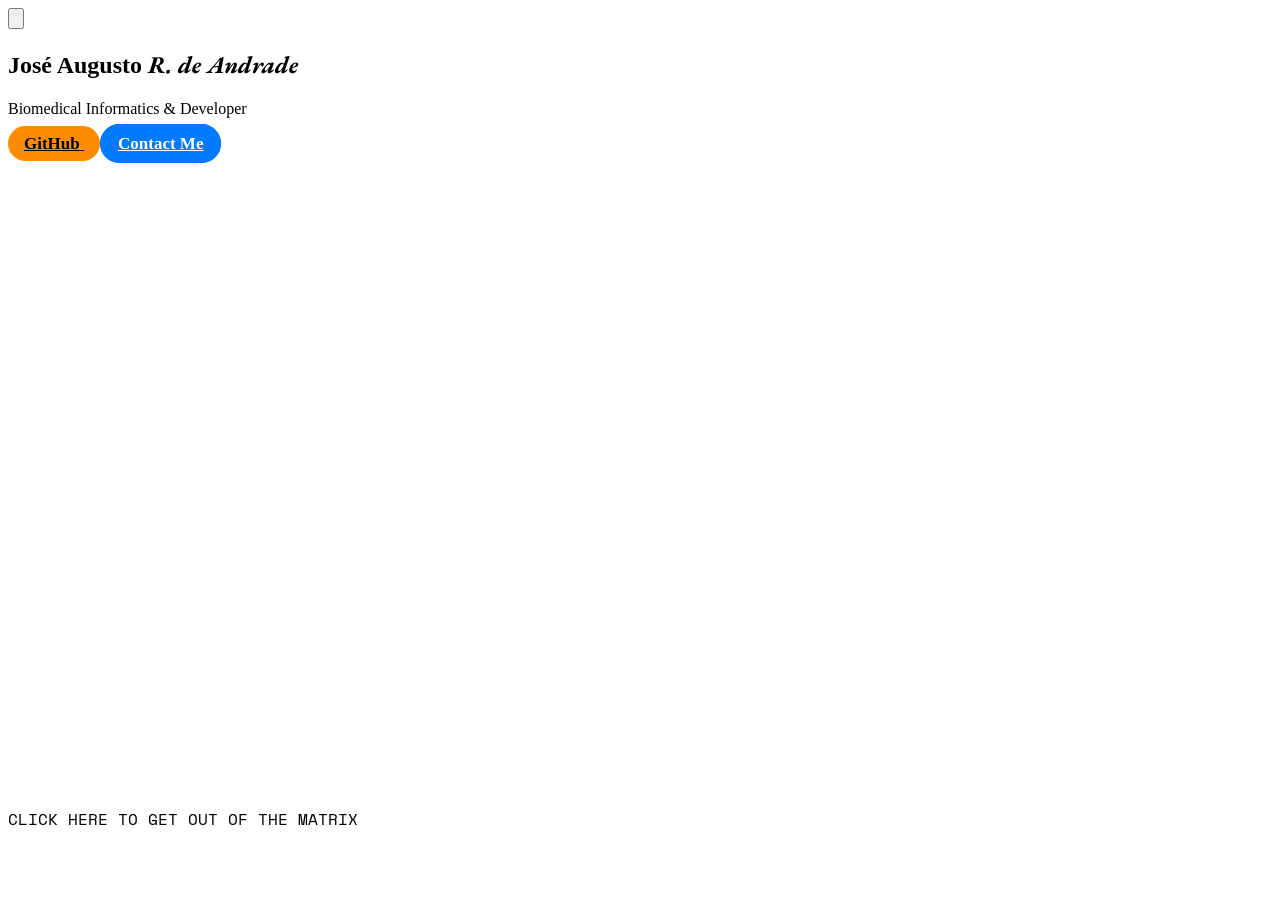
==== index.html @ 26c45812 "Initial Commit" ====
<!DOCTYPE html>
<html lang="en">
<head>
    <meta charset="UTF-8">
    <meta name="viewport" content="width=device-width, initial-scale=1.0">
    <title>Josearandrade - Portfolio</title>
    <link rel="icon" href="assets/dp.jpeg" type="image/jpeg">
    <script src="https://cdn.tailwindcss.com"></script>
    <script src="https://unpkg.com/lucide@latest"></script>
    <script>
        tailwind.config = {
            darkMode: 'class',
            theme: {
                extend: {
                    colors: {
                        dark: "#0a0a0a",
                        light: "#fcfbf7",
                    },
                },
            },
        }
    </script>
    <style>
    @import url('https://fonts.googleapis.com/css2?family=Inter:wght@400;600;700&family=EB+Garamond:ital@0;1&family=Space+Mono&display=swap');
        .text-shadow-glow-subtle {
            text-shadow: 0 0 12px rgba(255, 255, 255, 0.419);
        }
        .font-garamond {
            font-family: 'EB Garamond', serif;
            font-style: italic;
        }

        .nav-container {
            display: flex;
            flex-wrap: wrap;
            justify-content: center;
            gap: 1rem;
        }
        
        @media (min-width: 640px) {
            .nav-container {
                gap: 2rem;
            }
        }
        .nav-link {
            display: flex;
            align-items: center;
            gap: 0.5rem;
            transition: color 0.3s ease;
        }
        
        .nav-link:hover {
            color: #000000;
        }
        
        .dark .nav-link:hover {
            color: #ffffff;
        }
        .tech-icon {
            width: 64px;
            height: 64px;
            transition: filter 0.3s ease, transform 0.3s ease;
        }
        .tech-icon {
            filter: invert(0.4);
        }
        .tech-icon:hover {
            filter: invert(0);
            transform: scale(1.5);
        }
        .dark .tech-icon:hover {
            filter: invert(1);
            transform: scale(1.5);
        }
        .dark .tech-icon:hover {
            filter: invert(1);
        }
        .squircle {
            width: 256px;
            height: 260px;
            border-radius: 100%;
            overflow: hidden;
        }
        .section {
            opacity: 0;
            transform: translateY(20px);
            transition: opacity 0.5s ease, transform 0.5s ease;
        }

        .section.visible {
            opacity: 1;
            transform: translateY(0);
        }
        @media (min-width: 740px) {
            .nav-container {
                display: grid;
                grid-template-columns: repeat(6, auto);
                justify-content: center;
                gap: 2rem;
            }
            .squircle {
                width: 260px;
                height: 260px;
            }
        }
        .font-space-mono {
            font-family: 'Space Mono', monospace;
        }
        .footer-text {
            transition: letter-spacing 0.8s ease;
        }
        .footer-text:hover {
            letter-spacing: 4px;
        }
        .button {
            font-size: 17px;
            font-weight: 600;
            padding: 8px 16px;
            border-radius: 980px;
            transition: all 0.3s ease;
        }
        .button-filled {
            background-color: #ff8c00;
            color: #000000;
        }
        .button-filled:hover {
            transform: scale(1.15);
        }
        .button-outlined {
            background-color: #007AFF;
            border: 2px solid #007AFF;
            color: #FFFFFF;
        }
        .button-outlined:hover {
            transform: scale(1.15);
        }
        .chevron-down {
            position: absolute;
            bottom: 20px;
            left: 50%;
            transform: translateX(-50%);
            animation: bounce 2s infinite;
        }

        @keyframes bounce {
            0%, 20%, 50%, 80%, 100% {
                transform: translateX(-50%) translateY(0);
            }
            40% {
                transform: translateX(-50%) translateY(-20px);
            }
            60% {
                transform: translateX(-50%) translateY(-10px);
            }
        }
        .about-text {
            font-size: 15px; /* Default size for mobile */
        }

        @media (min-width: 768px) {
            .about-text {
                font-size: 19px; /* Larger size for desktop */
            }
        }

        .rdk-hover {
            text-decoration: underline;
            cursor: pointer;
            position: relative;
        }
        
        .rdk-hover::after {
            content: "What is RDK-B?";
            position: absolute;
            bottom: 100%;
            left: 50%;
            transform: translateX(-50%);
            background-color: #147eff;
            color: #282232;
            padding: 4px 8px;
            border-radius: 7px;
            font-size: 16px;
            opacity: 0;
            transition: opacity 0.3s;
            pointer-events: none;
            white-space: nowrap;
        }
        
        .rdk-hover:hover::after {
            opacity: 1;
        }
        
        .project-thumbnail {
            position: relative;
            overflow: hidden;
            border-radius: 0.5rem;
            transition: transform 0.3s ease;
            cursor: pointer;
            aspect-ratio: 2 / 1;
        }
        
        .project-thumbnail:hover {
            transform: scale(1.05);
        }
        
        .project-thumbnail:hover .redirect-icon {
            opacity: 1;
        }
        
        .redirect-icon {
            position: absolute;
            top: 0;
            left: 0;
            right: 0;
            bottom: 0;
            display: flex;
            align-items: center;
            justify-content: center;
            opacity: 0;
            transition: opacity 0.3s ease;
            background-color: rgba(0, 0, 0, 0.5);
        }

        .redirect-icon svg {
            color: white;
            width: 2rem;
            height: 2rem;
        }

        .read-more {
            font-family: 'Space Mono', monospace;
            text-transform: uppercase;
            text-decoration: underline;
            display: inline-flex;
            align-items: center;
            gap: 0.5rem;
            cursor: pointer;
        }
        @media (max-width: 640px) {
            .projects-container {
                padding-left: 2rem;
                padding-right: 2rem;
            }
            
            .project-tile {
                margin-bottom: 1rem;
                margin-left: 1rem;
                margin-right: 1rem;

            }
        }
        
        .repo-actions {
            display: flex;
            justify-content: flex-start;
            gap: 1rem;
            margin-top: 0.5rem;
        }
        
        .repo-action {
            display: flex;
            align-items: center;
            gap: 0.25rem;
            font-size: 0.875rem;
            color: #718096;
            transition: color 0.3s ease;
        }
        
        .repo-action:hover {
            color: #2d3748;
        }
        
        .dark .repo-action:hover {
            color: #e2e8f0;
        }
    </style>
</head>
<body class="bg-light dark:bg-dark text-dark dark:text-white min-h-screen flex flex-col font-['Inter'] transition-colors duration-300"></body>
    <div class="absolute top-8 right-8 z-10">
        <button id="themeToggle" class="p-2 rounded-lg bg-dark dark:bg-light text-light dark:text-dark w-10 h-10 flex items-center justify-center">
            <svg xmlns="http://www.w3.org/2000/svg" fill="none" viewBox="0 0 24 24" stroke="currentColor" class="w-6 h-6">
                <path stroke-linecap="round" stroke-linejoin="round" stroke-width="2" d="M20.354 15.354A9 9 0 018.646 3.646 9.003 9.003 0 0012 21a9.003 9.003 0 008.354-5.646z" />
            </svg>
        </button>
    </div>

    <main class="flex-grow flex flex-col">
        <!-- Hero Section -->
        <section class="flex items-center justify-center min-h-screen">
            <div class="text-center max-w-4xl mx-auto px-4">
                <h1 class="text-4xl md:text-6xl lg:text-7xl font-black mb-2 tracking-tighter leading-none text-shadow-glow-subtle">
                    José Augusto <span class="font-garamond font-normal">R. de Andrade</span>
                </h1>
                <p class="text-xl md:text-2xl font-semibold mb-8">
                    <span class="text-gray-600 dark:text-[#C9C9C9]">Biomedical Informatics & </span>
                    <span class="bg-gradient-to-r from-[#9C83FF] to-[#FF9051] text-transparent bg-clip-text">Developer</span>
                </p>

                <!-- Buttons -->
                <div class="flex justify-center space-x-4 mb-12">
                    <a href="https://github.com/josearandrade" class="button button-filled flex items-center space-x-2">
                        <span>GitHub</span>
                        <i data-lucide="github" class="w-5 h-5"></i>
                    </a>
                    <a href="mailto:josearandrade.work@gmail.com" class="button button-outlined flex items-center space-x-2">
                        <span>Contact Me</span>
                        <i data-lucide="mail" class="w-5 h-5"></i>
                    </a>
                </div>
            </div>
            <!-- Add the chevron-down icon -->
            <div class="chevron-down">
                <i data-lucide="chevron-down" class="w-8 h-8"></i>
            </div>
        </section>

        <!-- About Me Section -->
        <section id="about" class="section py-20 bg-gray-100 dark:bg-gray-900">
            <div class="container mx-auto px-4">
                <h2 class="text-3xl font-bold mb-8 text-center font-garamond">About Me</h2>
                <div class="flex flex-col md:flex-row items-center md:items-start justify-center space-y-8 md:space-y-0 md:space-x-12">
                    <div class="squircle bg-gray-300 dark:bg-gray-700 flex-shrink-0">
                        <img src="assets/dp.jpeg" alt="Akash Balasubhramanyam" class="w-full h-full object-cover" />
                    </div>
                    <div class="max-w-2xl text-center md:text-left">
                        <p class="about-text font-space-mono">
                            Hi there! 👋 I'm a biomedical informatics student at Universidade de São Paulo, Brazil, with 2+ years of experience in development.
                        </p>
                        <p class="about-text interests-container">
                            <span><span class="font-bold">Interests: </span> Artificial Intelligence, Data Analysis, Development, Health, Chess.</span>
                        </p>
                    </div>
                </div>
            </div>
        </section>

        <!-- Skills Section -->
        <section id="skills" class="section py-16">
            <div class="container mx-auto px-8 sm:px-16">
                <div class="grid grid-cols-3 sm:grid-cols-4 lg:grid-cols-6 gap-12 place-items-center">
                    <img src="https://cdn.jsdelivr.net/npm/simple-icons@v13/icons/gnubash.svg" alt="GNU Bash" class="tech-icon">
                    <img src="https://cdn.jsdelivr.net/npm/simple-icons@v13/icons/linux.svg" alt="Linux" class="tech-icon">
                    <img src="https://cdn.jsdelivr.net/npm/simple-icons@v13/icons/python.svg" alt="Python" class="tech-icon">
                    <img src="https://cdn.jsdelivr.net/npm/simple-icons@v13/icons/r.svg" alt="R" class="tech-icon">
                    <img src="https://cdn.jsdelivr.net/npm/simple-icons@v13/icons/html5.svg" alt="Web Package" class="tech-icon">
                    <img src="https://cdn.jsdelivr.net/npm/simple-icons@v13/icons/mysql.svg" alt="MySQL" class="tech-icon">
                    <img src="https://cdn.jsdelivr.net/npm/simple-icons@v13/icons/amazonaws.svg" alt="AWS" class="tech-icon">
                    <img src="https://cdn.jsdelivr.net/npm/simple-icons@v13/icons/git.svg" alt="Git" class="tech-icon">
                    <img src="https://cdn.jsdelivr.net/npm/simple-icons@v13/icons/javascript.svg" alt="JavaScript" class="tech-icon">
                    <img src="https://cdn.jsdelivr.net/npm/simple-icons@v13/icons/css3.svg" alt="CSS3" class="tech-icon">
                </div>
            </div>
        </section>

        <!-- Navigation Links Section -->
        <section id="links" class="section py-16">
            <div class="container mx-auto px-4">
                <h2 class="text-3xl font-bold mb-16 text-center font-space-mono">Connect with me</h2>
                <nav class="nav-container">
                    <a href="https://github.com/josearandrade" class="nav-link text-xl md:text-2xl text-gray-600 dark:text-gray-400 font-bold">
                        <i data-lucide="github" class="w-6 h-6"></i>
                        Github
                    </a>
                    <a href="/resume" class="nav-link text-xl md:text-2xl text-gray-600 dark:text-gray-400 font-bold">
                        <i data-lucide="file-text" class="w-6 h-6"></i>
                        Resume
                    </a>
                    <a href="https://www.linkedin.com/in/josearandrade/" class="nav-link text-xl md:text-2xl text-gray-600 dark:text-gray-400 font-bold">
                        <i data-lucide="linkedin" class="w-6 h-6"></i>
                        LinkedIn
                    </a>
                    <a href="https://instagram.com/josearandrade" class="nav-link text-xl md:text-2xl text-gray-600 dark:text-gray-400 font-bold">
                        <i data-lucide="instagram" class="w-6 h-6"></i>
                        Instagram
                    </a>
                    <a href="mailto:josearandrade.work@gmail.com" class="nav-link text-xl md:text-2xl text-gray-600 dark:text-gray-400 font-bold">
                        <i data-lucide="mail" class="w-6 h-6"></i>
                        Contact
                    </a>
                </nav>
            </div>
        </section>
       
        <!-- Projects Section -->
        <section id="projects" class="section py-20 bg-gray-100 dark:bg-gray-900">
            <div class="container mx-auto px-4 max-w-6xl projects-container">
                <h2 class="text-3xl font-bold mb-12 text-center font-space-mono">Projects</h2>
                <div class="grid grid-cols-1 sm:grid-cols-2 lg:grid-cols-3 gap-8">
                    <!-- Project tiles will be dynamically inserted here -->
                </div>
            </div>
        </section>

    </main>
    <footer class="w-full py-4 border-t border-gray-300 dark:border-gray-700">
        <p class="text-center font-space-mono text-sm uppercase cursor-pointer footer-text" onclick="rickRoll()">
            CLICK HERE TO GET OUT OF THE MATRIX
        </p>
    </footer>
    <script>
        tailwind.config = {
            darkMode: 'class',
            theme: {
                extend: {
                    colors: {
                        dark: "#0a0a0a",
                        light: "#fcfbf7",
                    },
                },
            },
        }
    </script>
</head>
<body class="bg-light dark:bg-dark text-dark dark:text-white min-h-screen flex flex-col font-['Inter'] transition-colors duration-300">
    <script>
        lucide.createIcons();
        
        // Scroll reveal effect
        function revealSections() {
            const sections = document.querySelectorAll('.section');
            sections.forEach(section => {
                const sectionTop = section.getBoundingClientRect().top;
                const windowHeight = window.innerHeight;
                if (sectionTop < windowHeight * 0.75) {
                    section.classList.add('visible');
                }
            });
        }

        window.addEventListener('scroll', revealSections);
        window.addEventListener('load', revealSections);

        const themeToggle = document.getElementById('themeToggle');
        const html = document.documentElement;

        // Function to set the theme
        function setTheme(isDark) {
            if (isDark) {
                html.classList.add('dark');
            } else {
                html.classList.remove('dark');
            }
            updateIcon(isDark);
            localStorage.setItem('darkMode', isDark);
        }

        // Function to update the icon
        function updateIcon(isDark) {
            themeToggle.innerHTML = isDark
                ? '<svg xmlns="http://www.w3.org/2000/svg" fill="none" viewBox="0 0 24 24" stroke="currentColor" class="w-6 h-6"><path stroke-linecap="round" stroke-linejoin="round" stroke-width="2" d="M12 3v1m0 16v1m9-9h-1M4 12H3m15.364 6.364l-.707-.707M6.343 6.343l-.707-.707m12.728 0l-.707.707M6.343 17.657l-.707.707M16 12a4 4 0 11-8 0 4 4 0 018 0z" /></svg>'
                : '<svg xmlns="http://www.w3.org/2000/svg" fill="none" viewBox="0 0 24 24" stroke="currentColor" class="w-6 h-6"><path stroke-linecap="round" stroke-linejoin="round" stroke-width="2" d="M20.354 15.354A9 9 0 018.646 3.646 9.003 9.003 0 0012 21a9.003 9.003 0 008.354-5.646z" /></svg>';
        }

        // Function to get system preference
        function getSystemPreference() {
            return window.matchMedia && window.matchMedia('(prefers-color-scheme: dark)').matches;
        }

        // Function to set initial theme
        function setInitialTheme() {
            const savedTheme = localStorage.getItem('darkMode');
            if (savedTheme !== null) {
                setTheme(JSON.parse(savedTheme));
            } else {
                setTheme(getSystemPreference());
            }
        }

        // Toggle theme when button is clicked
        themeToggle.addEventListener('click', () => {
            const isDark = !html.classList.contains('dark');
            setTheme(isDark);
        });

        // Listen for system preference changes
        window.matchMedia('(prefers-color-scheme: dark)').addEventListener('change', (e) => {
            if (localStorage.getItem('darkMode') === null) {
                setTheme(e.matches);
            }
        });

        // Set initial theme
        setInitialTheme();

        function rickRoll() {
            window.open("https://www.youtube.com/watch?v=xvFZjo5PgG0", "_blank");
        }

        document.addEventListener('DOMContentLoaded', function() {
            const rdkElements = document.querySelectorAll('.rdk-hover');
            rdkElements.forEach(element => {
                element.addEventListener('click', function() {
                    if (this.textContent === 'RDK-B') {
                        window.open('https://wiki.rdkcentral.com/display/RDK/RDK-Broadband', '_blank');
                    } else if (this.textContent === 'RDK') {
                        window.open('https://en.wikipedia.org/wiki/Reference_Design_Kit', '_blank');
                    }
                });
            });
        });

        // Project data
        const projects = [
            {
                title: "",
                description: "",
                url: "",
                image: ""
            }
            
        ];

        // Function to create project tiles
        function createProjectTiles() {
            const projectsContainer = document.querySelector('#projects .grid');
            projects.forEach(project => {
                const tile = document.createElement('div');
                tile.className = 'project-tile';
                tile.innerHTML = `
                    <div class="project-thumbnail mb-4">
                        <img src="${project.image}" alt="${project.title}" class="w-full h-full object-cover">
                        <div class="redirect-icon">
                            <i data-lucide="external-link"></i>
                        </div>
                    </div>
                    <h3 class="text-xl font-bold mb-2">${project.title}</h3>
                    <p class="text-sm text-gray-600 dark:text-gray-400 mb-4">${project.description}</p>
                    <a href="${project.url}" target="_blank" class="read-more">
                        find more   
                        <i data-lucide="github"></i>
                    </a>
                    <div class="repo-actions">
                        <a href="${project.url}/stargazers" target="_blank" class="repo-action">
                            <i data-lucide="star"></i>
                            Star
                        </a>
                        <a href="${project.url}/fork" target="_blank" class="repo-action">
                            <i data-lucide="git-fork"></i>
                            Fork
                        </a>
                    </div>
                `;
                const thumbnail = tile.querySelector('.project-thumbnail');
                thumbnail.addEventListener('click', () => window.open(project.url, '_blank'));
                projectsContainer.appendChild(tile);
            });
            lucide.createIcons();
        }

        // Call the function to create project tiles
        createProjectTiles();
        
    </script>
</body>
</html>
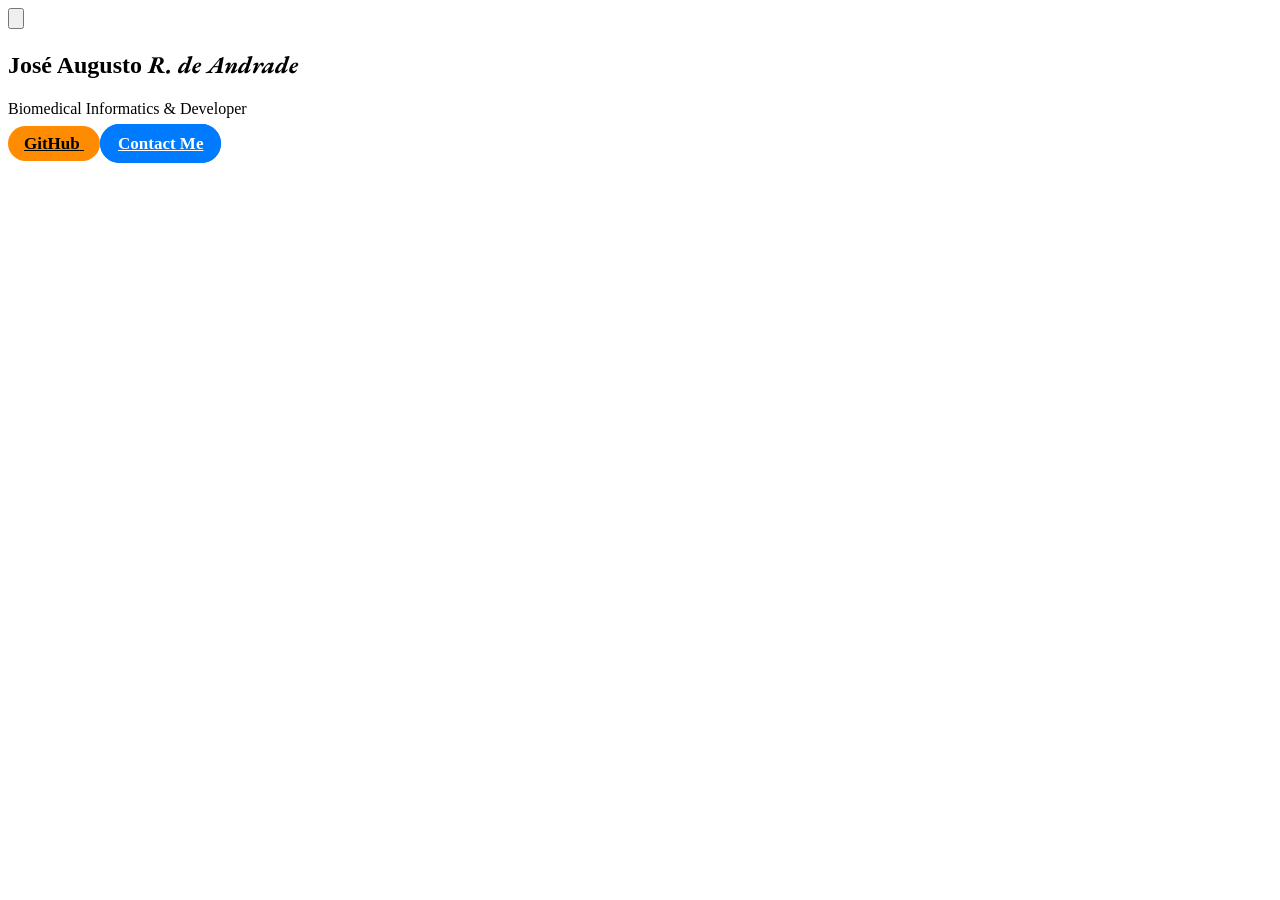
==== commit 4cddceac: "add assets" ====
--- a/index.html
+++ b/index.html
@@ -320,7 +320,7 @@
                 <h2 class="text-3xl font-bold mb-8 text-center font-garamond">About Me</h2>
                 <div class="flex flex-col md:flex-row items-center md:items-start justify-center space-y-8 md:space-y-0 md:space-x-12">
                     <div class="squircle bg-gray-300 dark:bg-gray-700 flex-shrink-0">
-                        <img src="assets/dp.jpeg" alt="Akash Balasubhramanyam" class="w-full h-full object-cover" />
+                        <img src="assets/foto.avif" alt="Akash Balasubhramanyam" class="w-full h-full object-cover" />
                     </div>
                     <div class="max-w-2xl text-center md:text-left">
                         <p class="about-text font-space-mono">
@@ -361,7 +361,7 @@
                         <i data-lucide="github" class="w-6 h-6"></i>
                         Github
                     </a>
-                    <a href="/resume" class="nav-link text-xl md:text-2xl text-gray-600 dark:text-gray-400 font-bold">
+                    <a href="assets/JoseAugusto.pdf" class="nav-link text-xl md:text-2xl text-gray-600 dark:text-gray-400 font-bold">
                         <i data-lucide="file-text" class="w-6 h-6"></i>
                         Resume
                     </a>
@@ -393,9 +393,6 @@
 
     </main>
     <footer class="w-full py-4 border-t border-gray-300 dark:border-gray-700">
-        <p class="text-center font-space-mono text-sm uppercase cursor-pointer footer-text" onclick="rickRoll()">
-            CLICK HERE TO GET OUT OF THE MATRIX
-        </p>
     </footer>
     <script>
         tailwind.config = {
@@ -483,7 +480,7 @@
         setInitialTheme();
 
         function rickRoll() {
-            window.open("https://www.youtube.com/watch?v=xvFZjo5PgG0", "_blank");
+            window.open("", "_blank");
         }
 
         document.addEventListener('DOMContentLoaded', function() {
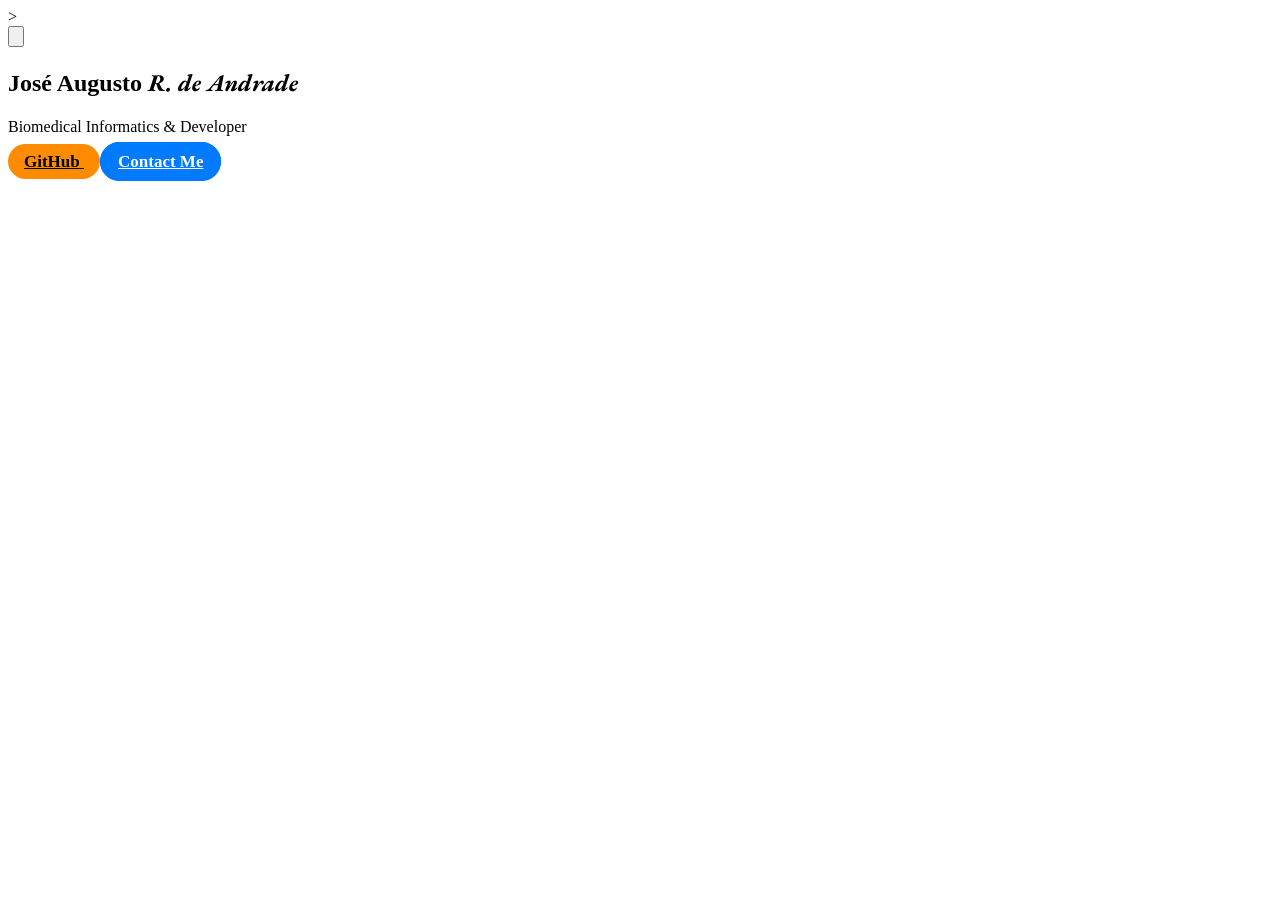
==== commit e48e58f7: "Split main, add projects" ====
--- a/index.html
+++ b/index.html
@@ -20,260 +20,7 @@
             },
         }
     </script>
-    <style>
-    @import url('https://fonts.googleapis.com/css2?family=Inter:wght@400;600;700&family=EB+Garamond:ital@0;1&family=Space+Mono&display=swap');
-        .text-shadow-glow-subtle {
-            text-shadow: 0 0 12px rgba(255, 255, 255, 0.419);
-        }
-        .font-garamond {
-            font-family: 'EB Garamond', serif;
-            font-style: italic;
-        }
-
-        .nav-container {
-            display: flex;
-            flex-wrap: wrap;
-            justify-content: center;
-            gap: 1rem;
-        }
-        
-        @media (min-width: 640px) {
-            .nav-container {
-                gap: 2rem;
-            }
-        }
-        .nav-link {
-            display: flex;
-            align-items: center;
-            gap: 0.5rem;
-            transition: color 0.3s ease;
-        }
-        
-        .nav-link:hover {
-            color: #000000;
-        }
-        
-        .dark .nav-link:hover {
-            color: #ffffff;
-        }
-        .tech-icon {
-            width: 64px;
-            height: 64px;
-            transition: filter 0.3s ease, transform 0.3s ease;
-        }
-        .tech-icon {
-            filter: invert(0.4);
-        }
-        .tech-icon:hover {
-            filter: invert(0);
-            transform: scale(1.5);
-        }
-        .dark .tech-icon:hover {
-            filter: invert(1);
-            transform: scale(1.5);
-        }
-        .dark .tech-icon:hover {
-            filter: invert(1);
-        }
-        .squircle {
-            width: 256px;
-            height: 260px;
-            border-radius: 100%;
-            overflow: hidden;
-        }
-        .section {
-            opacity: 0;
-            transform: translateY(20px);
-            transition: opacity 0.5s ease, transform 0.5s ease;
-        }
-
-        .section.visible {
-            opacity: 1;
-            transform: translateY(0);
-        }
-        @media (min-width: 740px) {
-            .nav-container {
-                display: grid;
-                grid-template-columns: repeat(6, auto);
-                justify-content: center;
-                gap: 2rem;
-            }
-            .squircle {
-                width: 260px;
-                height: 260px;
-            }
-        }
-        .font-space-mono {
-            font-family: 'Space Mono', monospace;
-        }
-        .footer-text {
-            transition: letter-spacing 0.8s ease;
-        }
-        .footer-text:hover {
-            letter-spacing: 4px;
-        }
-        .button {
-            font-size: 17px;
-            font-weight: 600;
-            padding: 8px 16px;
-            border-radius: 980px;
-            transition: all 0.3s ease;
-        }
-        .button-filled {
-            background-color: #ff8c00;
-            color: #000000;
-        }
-        .button-filled:hover {
-            transform: scale(1.15);
-        }
-        .button-outlined {
-            background-color: #007AFF;
-            border: 2px solid #007AFF;
-            color: #FFFFFF;
-        }
-        .button-outlined:hover {
-            transform: scale(1.15);
-        }
-        .chevron-down {
-            position: absolute;
-            bottom: 20px;
-            left: 50%;
-            transform: translateX(-50%);
-            animation: bounce 2s infinite;
-        }
-
-        @keyframes bounce {
-            0%, 20%, 50%, 80%, 100% {
-                transform: translateX(-50%) translateY(0);
-            }
-            40% {
-                transform: translateX(-50%) translateY(-20px);
-            }
-            60% {
-                transform: translateX(-50%) translateY(-10px);
-            }
-        }
-        .about-text {
-            font-size: 15px; /* Default size for mobile */
-        }
-
-        @media (min-width: 768px) {
-            .about-text {
-                font-size: 19px; /* Larger size for desktop */
-            }
-        }
-
-        .rdk-hover {
-            text-decoration: underline;
-            cursor: pointer;
-            position: relative;
-        }
-        
-        .rdk-hover::after {
-            content: "What is RDK-B?";
-            position: absolute;
-            bottom: 100%;
-            left: 50%;
-            transform: translateX(-50%);
-            background-color: #147eff;
-            color: #282232;
-            padding: 4px 8px;
-            border-radius: 7px;
-            font-size: 16px;
-            opacity: 0;
-            transition: opacity 0.3s;
-            pointer-events: none;
-            white-space: nowrap;
-        }
-        
-        .rdk-hover:hover::after {
-            opacity: 1;
-        }
-        
-        .project-thumbnail {
-            position: relative;
-            overflow: hidden;
-            border-radius: 0.5rem;
-            transition: transform 0.3s ease;
-            cursor: pointer;
-            aspect-ratio: 2 / 1;
-        }
-        
-        .project-thumbnail:hover {
-            transform: scale(1.05);
-        }
-        
-        .project-thumbnail:hover .redirect-icon {
-            opacity: 1;
-        }
-        
-        .redirect-icon {
-            position: absolute;
-            top: 0;
-            left: 0;
-            right: 0;
-            bottom: 0;
-            display: flex;
-            align-items: center;
-            justify-content: center;
-            opacity: 0;
-            transition: opacity 0.3s ease;
-            background-color: rgba(0, 0, 0, 0.5);
-        }
-
-        .redirect-icon svg {
-            color: white;
-            width: 2rem;
-            height: 2rem;
-        }
-
-        .read-more {
-            font-family: 'Space Mono', monospace;
-            text-transform: uppercase;
-            text-decoration: underline;
-            display: inline-flex;
-            align-items: center;
-            gap: 0.5rem;
-            cursor: pointer;
-        }
-        @media (max-width: 640px) {
-            .projects-container {
-                padding-left: 2rem;
-                padding-right: 2rem;
-            }
-            
-            .project-tile {
-                margin-bottom: 1rem;
-                margin-left: 1rem;
-                margin-right: 1rem;
-
-            }
-        }
-        
-        .repo-actions {
-            display: flex;
-            justify-content: flex-start;
-            gap: 1rem;
-            margin-top: 0.5rem;
-        }
-        
-        .repo-action {
-            display: flex;
-            align-items: center;
-            gap: 0.25rem;
-            font-size: 0.875rem;
-            color: #718096;
-            transition: color 0.3s ease;
-        }
-        
-        .repo-action:hover {
-            color: #2d3748;
-        }
-        
-        .dark .repo-action:hover {
-            color: #e2e8f0;
-        }
-    </style>
+    <link rel="stylesheet" href="style.css" />>
 </head>
 <body class="bg-light dark:bg-dark text-dark dark:text-white min-h-screen flex flex-col font-['Inter'] transition-colors duration-300"></body>
     <div class="absolute top-8 right-8 z-10">
@@ -309,9 +56,9 @@
                 </div>
             </div>
             <!-- Add the chevron-down icon -->
-            <div class="chevron-down">
+            <a href="#about" class="chevron-down">
                 <i data-lucide="chevron-down" class="w-8 h-8"></i>
-            </div>
+            </a>
         </section>
 
         <!-- About Me Section -->
@@ -320,7 +67,7 @@
                 <h2 class="text-3xl font-bold mb-8 text-center font-garamond">About Me</h2>
                 <div class="flex flex-col md:flex-row items-center md:items-start justify-center space-y-8 md:space-y-0 md:space-x-12">
                     <div class="squircle bg-gray-300 dark:bg-gray-700 flex-shrink-0">
-                        <img src="assets/foto.avif" alt="Akash Balasubhramanyam" class="w-full h-full object-cover" />
+                        <img src="assets/images/foto.avif" alt="Akash Balasubhramanyam" class="w-full h-full object-cover" />
                     </div>
                     <div class="max-w-2xl text-center md:text-left">
                         <p class="about-text font-space-mono">
@@ -342,10 +89,12 @@
                     <img src="https://cdn.jsdelivr.net/npm/simple-icons@v13/icons/linux.svg" alt="Linux" class="tech-icon">
                     <img src="https://cdn.jsdelivr.net/npm/simple-icons@v13/icons/python.svg" alt="Python" class="tech-icon">
                     <img src="https://cdn.jsdelivr.net/npm/simple-icons@v13/icons/r.svg" alt="R" class="tech-icon">
+                    <img src="https://cdn.jsdelivr.net/npm/simple-icons@v13/icons/mysql.svg" alt="MySQL" class="tech-icon">
+                    <img src="https://cdn.jsdelivr.net/npm/simple-icons@v3/icons/amazonaws.svg" alt="AWS" class="tech-icon">
+                    <img src="https://cdn.jsdelivr.net/npm/simple-icons@v13/icons/git.svg" alt="Git" class="tech-icon">
+                    <img src="https://cdn.jsdelivr.net/npm/simple-icons@v13/icons/docker.svg" alt="Git" class="tech-icon">
+                    <img src="https://cdn.jsdelivr.net/npm/simple-icons@v3/icons/wordpress.svg" alt="AWS" class="tech-icon">
                     <img src="https://cdn.jsdelivr.net/npm/simple-icons@v13/icons/html5.svg" alt="Web Package" class="tech-icon">
-                    <img src="https://cdn.jsdelivr.net/npm/simple-icons@v13/icons/mysql.svg" alt="MySQL" class="tech-icon">
-                    <img src="https://cdn.jsdelivr.net/npm/simple-icons@v13/icons/amazonaws.svg" alt="AWS" class="tech-icon">
-                    <img src="https://cdn.jsdelivr.net/npm/simple-icons@v13/icons/git.svg" alt="Git" class="tech-icon">
                     <img src="https://cdn.jsdelivr.net/npm/simple-icons@v13/icons/javascript.svg" alt="JavaScript" class="tech-icon">
                     <img src="https://cdn.jsdelivr.net/npm/simple-icons@v13/icons/css3.svg" alt="CSS3" class="tech-icon">
                 </div>
@@ -354,7 +103,7 @@
 
         <!-- Navigation Links Section -->
         <section id="links" class="section py-16">
-            <div class="container mx-auto px-4">
+        <div class="container mx-auto px-4">
                 <h2 class="text-3xl font-bold mb-16 text-center font-space-mono">Connect with me</h2>
                 <nav class="nav-container">
                     <a href="https://github.com/josearandrade" class="nav-link text-xl md:text-2xl text-gray-600 dark:text-gray-400 font-bold">
@@ -409,144 +158,6 @@
     </script>
 </head>
 <body class="bg-light dark:bg-dark text-dark dark:text-white min-h-screen flex flex-col font-['Inter'] transition-colors duration-300">
-    <script>
-        lucide.createIcons();
-        
-        // Scroll reveal effect
-        function revealSections() {
-            const sections = document.querySelectorAll('.section');
-            sections.forEach(section => {
-                const sectionTop = section.getBoundingClientRect().top;
-                const windowHeight = window.innerHeight;
-                if (sectionTop < windowHeight * 0.75) {
-                    section.classList.add('visible');
-                }
-            });
-        }
-
-        window.addEventListener('scroll', revealSections);
-        window.addEventListener('load', revealSections);
-
-        const themeToggle = document.getElementById('themeToggle');
-        const html = document.documentElement;
-
-        // Function to set the theme
-        function setTheme(isDark) {
-            if (isDark) {
-                html.classList.add('dark');
-            } else {
-                html.classList.remove('dark');
-            }
-            updateIcon(isDark);
-            localStorage.setItem('darkMode', isDark);
-        }
-
-        // Function to update the icon
-        function updateIcon(isDark) {
-            themeToggle.innerHTML = isDark
-                ? '<svg xmlns="http://www.w3.org/2000/svg" fill="none" viewBox="0 0 24 24" stroke="currentColor" class="w-6 h-6"><path stroke-linecap="round" stroke-linejoin="round" stroke-width="2" d="M12 3v1m0 16v1m9-9h-1M4 12H3m15.364 6.364l-.707-.707M6.343 6.343l-.707-.707m12.728 0l-.707.707M6.343 17.657l-.707.707M16 12a4 4 0 11-8 0 4 4 0 018 0z" /></svg>'
-                : '<svg xmlns="http://www.w3.org/2000/svg" fill="none" viewBox="0 0 24 24" stroke="currentColor" class="w-6 h-6"><path stroke-linecap="round" stroke-linejoin="round" stroke-width="2" d="M20.354 15.354A9 9 0 018.646 3.646 9.003 9.003 0 0012 21a9.003 9.003 0 008.354-5.646z" /></svg>';
-        }
-
-        // Function to get system preference
-        function getSystemPreference() {
-            return window.matchMedia && window.matchMedia('(prefers-color-scheme: dark)').matches;
-        }
-
-        // Function to set initial theme
-        function setInitialTheme() {
-            const savedTheme = localStorage.getItem('darkMode');
-            if (savedTheme !== null) {
-                setTheme(JSON.parse(savedTheme));
-            } else {
-                setTheme(getSystemPreference());
-            }
-        }
-
-        // Toggle theme when button is clicked
-        themeToggle.addEventListener('click', () => {
-            const isDark = !html.classList.contains('dark');
-            setTheme(isDark);
-        });
-
-        // Listen for system preference changes
-        window.matchMedia('(prefers-color-scheme: dark)').addEventListener('change', (e) => {
-            if (localStorage.getItem('darkMode') === null) {
-                setTheme(e.matches);
-            }
-        });
-
-        // Set initial theme
-        setInitialTheme();
-
-        function rickRoll() {
-            window.open("", "_blank");
-        }
-
-        document.addEventListener('DOMContentLoaded', function() {
-            const rdkElements = document.querySelectorAll('.rdk-hover');
-            rdkElements.forEach(element => {
-                element.addEventListener('click', function() {
-                    if (this.textContent === 'RDK-B') {
-                        window.open('https://wiki.rdkcentral.com/display/RDK/RDK-Broadband', '_blank');
-                    } else if (this.textContent === 'RDK') {
-                        window.open('https://en.wikipedia.org/wiki/Reference_Design_Kit', '_blank');
-                    }
-                });
-            });
-        });
-
-        // Project data
-        const projects = [
-            {
-                title: "",
-                description: "",
-                url: "",
-                image: ""
-            }
-            
-        ];
-
-        // Function to create project tiles
-        function createProjectTiles() {
-            const projectsContainer = document.querySelector('#projects .grid');
-            projects.forEach(project => {
-                const tile = document.createElement('div');
-                tile.className = 'project-tile';
-                tile.innerHTML = `
-                    <div class="project-thumbnail mb-4">
-                        <img src="${project.image}" alt="${project.title}" class="w-full h-full object-cover">
-                        <div class="redirect-icon">
-                            <i data-lucide="external-link"></i>
-                        </div>
-                    </div>
-                    <h3 class="text-xl font-bold mb-2">${project.title}</h3>
-                    <p class="text-sm text-gray-600 dark:text-gray-400 mb-4">${project.description}</p>
-                    <a href="${project.url}" target="_blank" class="read-more">
-                        find more   
-                        <i data-lucide="github"></i>
-                    </a>
-                    <div class="repo-actions">
-                        <a href="${project.url}/stargazers" target="_blank" class="repo-action">
-                            <i data-lucide="star"></i>
-                            Star
-                        </a>
-                        <a href="${project.url}/fork" target="_blank" class="repo-action">
-                            <i data-lucide="git-fork"></i>
-                            Fork
-                        </a>
-                    </div>
-                `;
-                const thumbnail = tile.querySelector('.project-thumbnail');
-                thumbnail.addEventListener('click', () => window.open(project.url, '_blank'));
-                projectsContainer.appendChild(tile);
-            });
-            lucide.createIcons();
-        }
-
-        // Call the function to create project tiles
-        createProjectTiles();
-        
-    </script>
+<script src="script.js"></script
 </body>
 </html>
--- a/style.css
+++ b/style.css
@@ -0,0 +1,253 @@
+
+@import url('https://fonts.googleapis.com/css2?family=Inter:wght@400;600;700&family=EB+Garamond:ital@0;1&family=Space+Mono&display=swap');
+    .text-shadow-glow-subtle {
+        text-shadow: 0 0 12px rgba(255, 255, 255, 0.419);
+    }
+    .font-garamond {
+        font-family: 'EB Garamond', serif;
+        font-style: italic;
+    }
+
+    .nav-container {
+        display: flex;
+        flex-wrap: wrap;
+        justify-content: center;
+        gap: 1rem;
+    }
+    
+    @media (min-width: 640px) {
+        .nav-container {
+            gap: 2rem;
+        }
+    }
+    .nav-link {
+        display: flex;
+        align-items: center;
+        gap: 0.5rem;
+        transition: color 0.3s ease;
+    }
+    
+    .nav-link:hover {
+        color: #000000;
+    }
+    
+    .dark .nav-link:hover {
+        color: #ffffff;
+    }
+    .tech-icon {
+        width: 64px;
+        height: 64px;
+        transition: filter 0.3s ease, transform 0.3s ease;
+    }
+    .tech-icon {
+        filter: invert(0.4);
+    }
+    .tech-icon:hover {
+        filter: invert(0);
+        transform: scale(1.5);
+    }
+    .dark .tech-icon:hover {
+        filter: invert(1);
+        transform: scale(1.5);
+    }
+    .dark .tech-icon:hover {
+        filter: invert(1);
+    }
+    .squircle {
+        width: 256px;
+        height: 260px;
+        border-radius: 100%;
+        overflow: hidden;
+    }
+    .section {
+        opacity: 0;
+        transform: translateY(20px);
+        transition: opacity 0.5s ease, transform 0.5s ease;
+    }
+
+    .section.visible {
+        opacity: 1;
+        transform: translateY(0);
+    }
+    @media (min-width: 740px) {
+        .nav-container {
+            display: grid;
+            grid-template-columns: repeat(6, auto);
+            justify-content: center;
+            gap: 2rem;
+        }
+        .squircle {
+            width: 260px;
+            height: 260px;
+        }
+    }
+    .font-space-mono {
+        font-family: 'Space Mono', monospace;
+    }
+    .footer-text {
+        transition: letter-spacing 0.8s ease;
+    }
+    .footer-text:hover {
+        letter-spacing: 4px;
+    }
+    .button {
+        font-size: 17px;
+        font-weight: 600;
+        padding: 8px 16px;
+        border-radius: 980px;
+        transition: all 0.3s ease;
+    }
+    .button-filled {
+        background-color: #ff8c00;
+        color: #000000;
+    }
+    .button-filled:hover {
+        transform: scale(1.15);
+    }
+    .button-outlined {
+        background-color: #007AFF;
+        border: 2px solid #007AFF;
+        color: #FFFFFF;
+    }
+    .button-outlined:hover {
+        transform: scale(1.15);
+    }
+    .chevron-down {
+        position: absolute;
+        bottom: 20px;
+        left: 50%;
+        transform: translateX(-50%);
+        animation: bounce 2s infinite;
+    }
+
+    @keyframes bounce {
+        0%, 20%, 50%, 80%, 100% {
+            transform: translateX(-50%) translateY(0);
+        }
+        40% {
+            transform: translateX(-50%) translateY(-20px);
+        }
+        60% {
+            transform: translateX(-50%) translateY(-10px);
+        }
+    }
+    .about-text {
+        font-size: 15px; /* Default size for mobile */
+    }
+
+    @media (min-width: 768px) {
+        .about-text {
+            font-size: 19px; /* Larger size for desktop */
+        }
+    }
+
+    .rdk-hover {
+        text-decoration: underline;
+        cursor: pointer;
+        position: relative;
+    }
+    
+    .rdk-hover::after {
+        content: "What is RDK-B?";
+        position: absolute;
+        bottom: 100%;
+        left: 50%;
+        transform: translateX(-50%);
+        background-color: #147eff;
+        color: #282232;
+        padding: 4px 8px;
+        border-radius: 7px;
+        font-size: 16px;
+        opacity: 0;
+        transition: opacity 0.3s;
+        pointer-events: none;
+        white-space: nowrap;
+    }
+    
+    .rdk-hover:hover::after {
+        opacity: 1;
+    }
+    
+    .project-thumbnail {
+        position: relative;
+        overflow: hidden;
+        border-radius: 0.5rem;
+        transition: transform 0.3s ease;
+        cursor: pointer;
+        aspect-ratio: 2 / 1;
+    }
+    
+    .project-thumbnail:hover {
+        transform: scale(1.05);
+    }
+    
+    .project-thumbnail:hover .redirect-icon {
+        opacity: 1;
+    }
+    
+    .redirect-icon {
+        position: absolute;
+        top: 0;
+        left: 0;
+        right: 0;
+        bottom: 0;
+        display: flex;
+        align-items: center;
+        justify-content: center;
+        opacity: 0;
+        transition: opacity 0.3s ease;
+        background-color: rgba(0, 0, 0, 0.5);
+    }
+
+    .redirect-icon svg {
+        color: white;
+        width: 2rem;
+        height: 2rem;
+    }
+
+    .read-more {
+        font-family: 'Space Mono', monospace;
+        text-transform: uppercase;
+        text-decoration: underline;
+        display: inline-flex;
+        align-items: center;
+        gap: 0.5rem;
+        cursor: pointer;
+    }
+    @media (max-width: 640px) {
+        .projects-container {
+            padding-left: 2rem;
+            padding-right: 2rem;
+        }
+        
+        .project-tile {
+            margin-bottom: 1rem;
+            margin-left: 1rem;
+            margin-right: 1rem;
+
+        }
+    }
+    
+    .repo-actions {
+        display: flex;
+        justify-content: flex-start;
+        gap: 1rem;
+        margin-top: 0.5rem;
+    }
+    
+    .repo-action {
+        display: flex;
+        align-items: center;
+        gap: 0.25rem;
+        font-size: 0.875rem;
+        color: #718096;
+        transition: color 0.3s ease;
+    }
+    
+    .repo-action:hover {
+        color: #2d3748;
+    }
+    
+    .dark .repo-action:hover {
+        color: #e2e8f0;
+    }
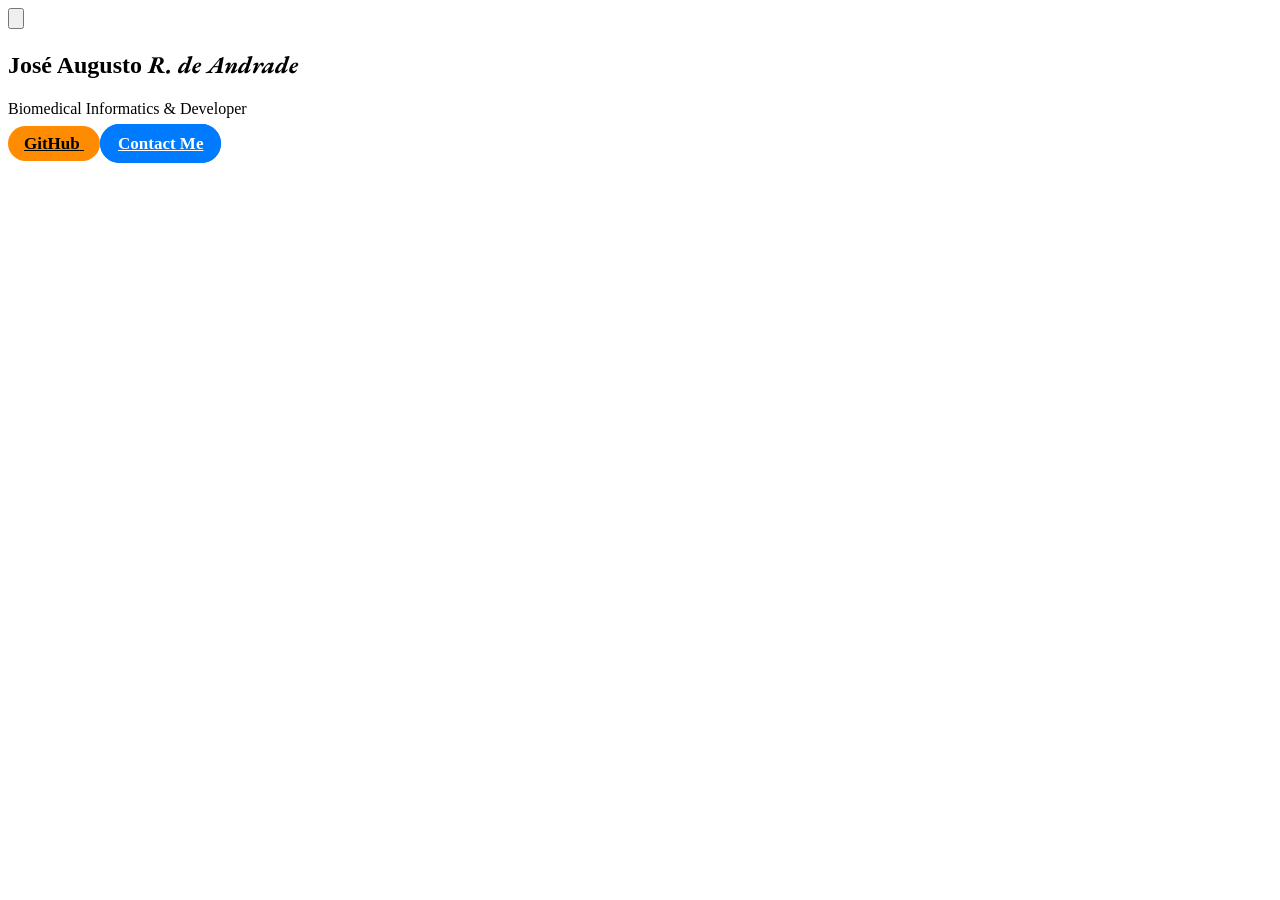
==== commit 1ff3ae0f: "fix: repair portfolio page markup and project links" ====
--- a/index.html
+++ b/index.html
@@ -4,7 +4,7 @@
     <meta charset="UTF-8">
     <meta name="viewport" content="width=device-width, initial-scale=1.0">
     <title>Josearandrade - Portfolio</title>
-    <link rel="icon" href="assets/dp.jpeg" type="image/jpeg">
+    <link rel="icon" href="assets/images/foto.avif" type="image/avif">
     <script src="https://cdn.tailwindcss.com"></script>
     <script src="https://unpkg.com/lucide@latest"></script>
     <script>
@@ -20,11 +20,11 @@
             },
         }
     </script>
-    <link rel="stylesheet" href="style.css" />>
+    <link rel="stylesheet" href="style.css">
 </head>
-<body class="bg-light dark:bg-dark text-dark dark:text-white min-h-screen flex flex-col font-['Inter'] transition-colors duration-300"></body>
+<body class="bg-light dark:bg-dark text-dark dark:text-white min-h-screen flex flex-col font-['Inter'] transition-colors duration-300">
     <div class="absolute top-8 right-8 z-10">
-        <button id="themeToggle" class="p-2 rounded-lg bg-dark dark:bg-light text-light dark:text-dark w-10 h-10 flex items-center justify-center">
+        <button id="themeToggle" type="button" aria-label="Toggle color theme" class="p-2 rounded-lg bg-dark dark:bg-light text-light dark:text-dark w-10 h-10 flex items-center justify-center">
             <svg xmlns="http://www.w3.org/2000/svg" fill="none" viewBox="0 0 24 24" stroke="currentColor" class="w-6 h-6">
                 <path stroke-linecap="round" stroke-linejoin="round" stroke-width="2" d="M20.354 15.354A9 9 0 018.646 3.646 9.003 9.003 0 0012 21a9.003 9.003 0 008.354-5.646z" />
             </svg>
@@ -39,7 +39,7 @@
                     José Augusto <span class="font-garamond font-normal">R. de Andrade</span>
                 </h1>
                 <p class="text-xl md:text-2xl font-semibold mb-8">
-                    <span class="text-gray-600 dark:text-[#C9C9C9]">Biomedical Informatics & </span>
+                    <span class="text-gray-600 dark:text-[#C9C9C9]">Biomedical Informatics &amp; </span>
                     <span class="bg-gradient-to-r from-[#9C83FF] to-[#FF9051] text-transparent bg-clip-text">Developer</span>
                 </p>
 
@@ -56,7 +56,7 @@
                 </div>
             </div>
             <!-- Add the chevron-down icon -->
-            <a href="#about" class="chevron-down">
+            <a href="#about" aria-label="Go to the About Me section" class="chevron-down">
                 <i data-lucide="chevron-down" class="w-8 h-8"></i>
             </a>
         </section>
@@ -67,8 +67,7 @@
                 <h2 class="text-3xl font-bold mb-8 text-center font-garamond">About Me</h2>
                 <div class="flex flex-col md:flex-row items-center md:items-start justify-center space-y-8 md:space-y-0 md:space-x-12">
                     <div class="squircle bg-gray-300 dark:bg-gray-700 flex-shrink-0">
-                        <img src="assets/images/foto.avif" alt="Akash Balasubhramanyam" class="w-full h-full object-cover" />
-                    </div>
+                        <img src="assets/images/foto.avif" alt="José Augusto R. de Andrade" class="w-full h-full object-cover"> </div>
                     <div class="max-w-2xl text-center md:text-left">
                         <p class="about-text font-space-mono">
                             Hi there! 👋 I'm a biomedical informatics student at Universidade de São Paulo, Brazil, with 2+ years of experience in development.
@@ -129,7 +128,7 @@
                 </nav>
             </div>
         </section>
-       
+
         <!-- Projects Section -->
         <section id="projects" class="section py-20 bg-gray-100 dark:bg-gray-900">
             <div class="container mx-auto px-4 max-w-6xl projects-container">
@@ -143,21 +142,6 @@
     </main>
     <footer class="w-full py-4 border-t border-gray-300 dark:border-gray-700">
     </footer>
-    <script>
-        tailwind.config = {
-            darkMode: 'class',
-            theme: {
-                extend: {
-                    colors: {
-                        dark: "#0a0a0a",
-                        light: "#fcfbf7",
-                    },
-                },
-            },
-        }
-    </script>
-</head>
-<body class="bg-light dark:bg-dark text-dark dark:text-white min-h-screen flex flex-col font-['Inter'] transition-colors duration-300">
-<script src="script.js"></script
+<script src="script.js"></script>
 </body>
-</html>+</html>
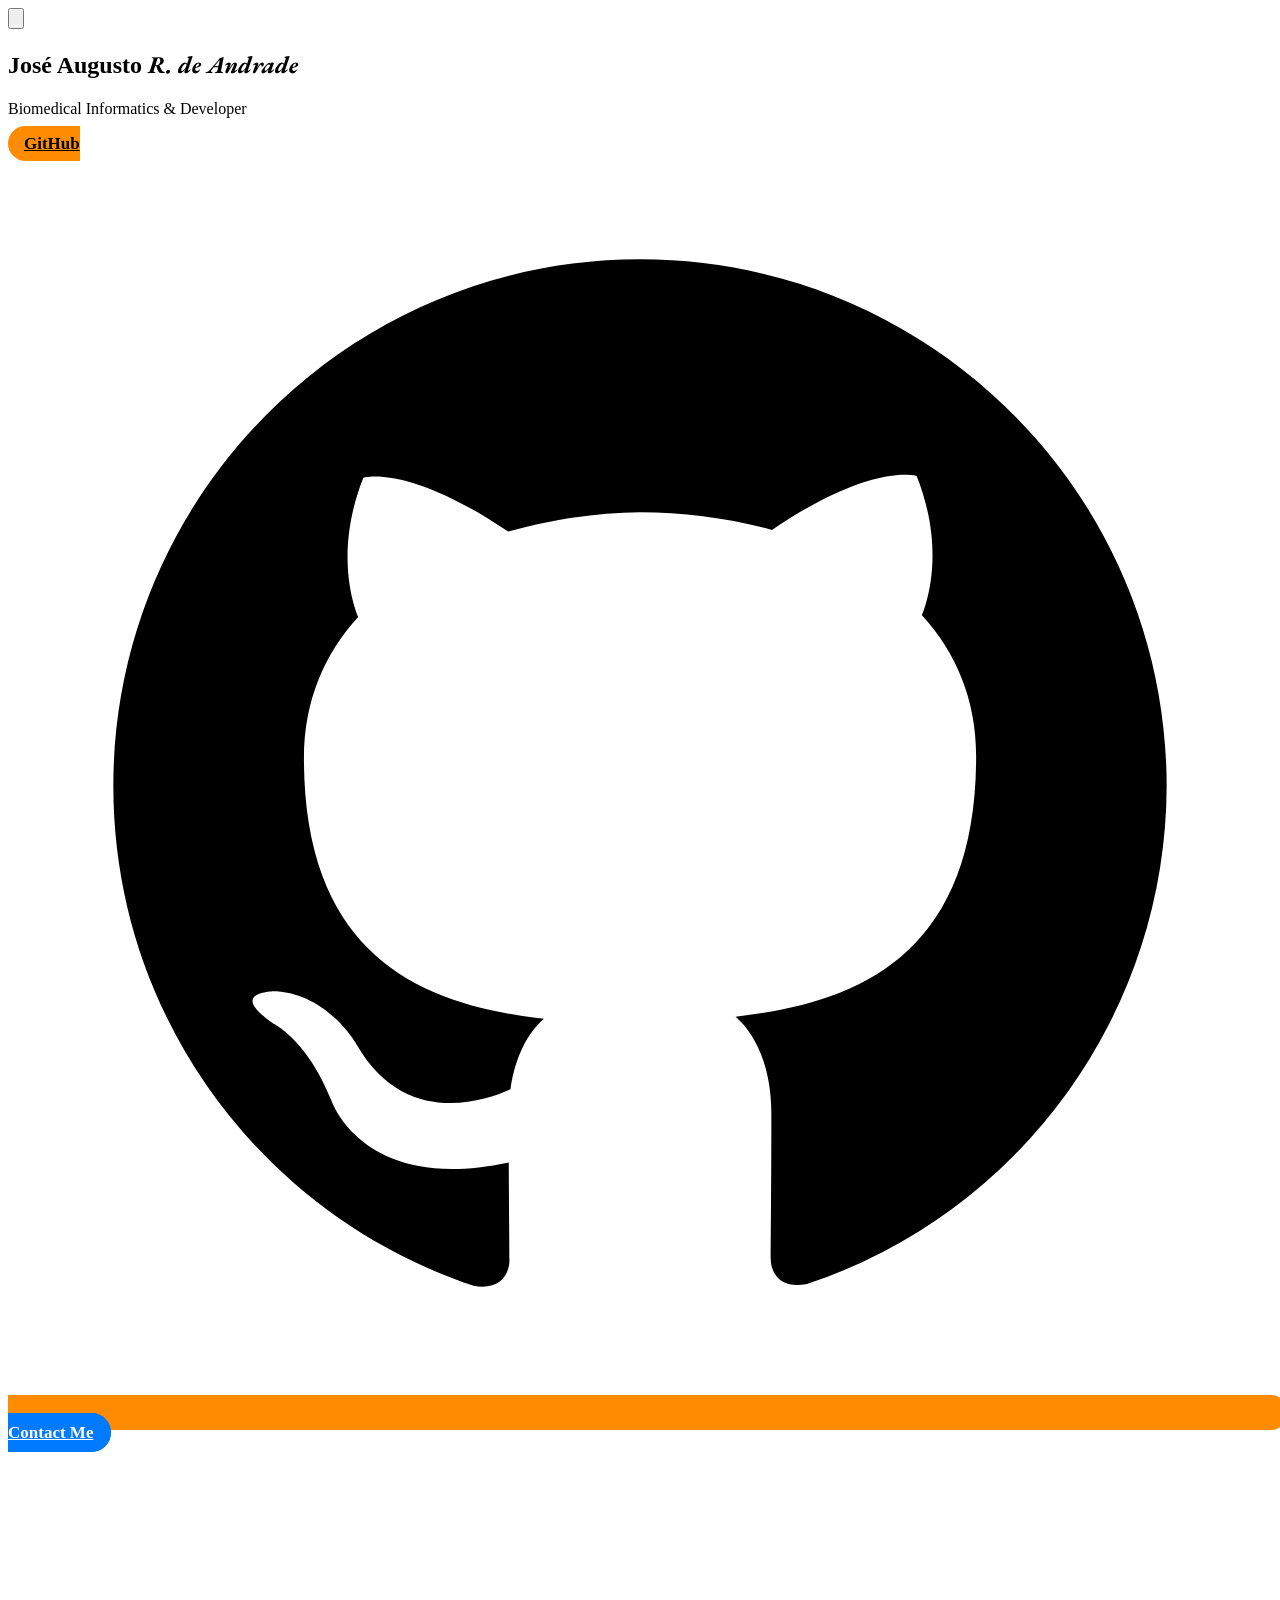
==== commit 524ecec8: "feat: expand portfolio project showcase" ====
--- a/index.html
+++ b/index.html
@@ -47,7 +47,7 @@
                 <div class="flex justify-center space-x-4 mb-12">
                     <a href="https://github.com/josearandrade" class="button button-filled flex items-center space-x-2">
                         <span>GitHub</span>
-                        <i data-lucide="github" class="w-5 h-5"></i>
+                        <svg aria-hidden="true" viewBox="0 0 24 24" fill="currentColor" class="w-5 h-5"><path d="M12 2C6.477 2 2 6.477 2 12c0 4.418 2.865 8.166 6.839 9.489.5.092.682-.217.682-.482 0-.237-.009-1.026-.013-1.86-2.782.604-3.369-1.18-3.369-1.18-.455-1.156-1.11-1.464-1.11-1.464-.908-.621.069-.608.069-.608 1.004.07 1.532 1.031 1.532 1.031.892 1.529 2.341 1.087 2.91.831.091-.646.349-1.087.635-1.337-2.221-.253-4.556-1.111-4.556-4.944 0-1.092.39-1.984 1.03-2.684-.104-.253-.446-1.27.098-2.647 0 0 .84-.269 2.75 1.025A9.564 9.564 0 0112 6.8c.85.004 1.706.115 2.505.337 1.909-1.294 2.748-1.025 2.748-1.025.546 1.377.203 2.394.1 2.647.641.7 1.029 1.592 1.029 2.684 0 3.842-2.339 4.688-4.566 4.936.359.31.678.919.678 1.852 0 1.338-.012 2.417-.012 2.747 0 .267.18.578.688.48A10.001 10.001 0 0022 12c0-5.523-4.477-10-10-10Z" /></svg>
                     </a>
                     <a href="mailto:josearandrade.work@gmail.com" class="button button-outlined flex items-center space-x-2">
                         <span>Contact Me</span>
@@ -106,7 +106,7 @@
                 <h2 class="text-3xl font-bold mb-16 text-center font-space-mono">Connect with me</h2>
                 <nav class="nav-container">
                     <a href="https://github.com/josearandrade" class="nav-link text-xl md:text-2xl text-gray-600 dark:text-gray-400 font-bold">
-                        <i data-lucide="github" class="w-6 h-6"></i>
+                        <svg aria-hidden="true" viewBox="0 0 24 24" fill="currentColor" class="w-6 h-6"><path d="M12 2C6.477 2 2 6.477 2 12c0 4.418 2.865 8.166 6.839 9.489.5.092.682-.217.682-.482 0-.237-.009-1.026-.013-1.86-2.782.604-3.369-1.18-3.369-1.18-.455-1.156-1.11-1.464-1.11-1.464-.908-.621.069-.608.069-.608 1.004.07 1.532 1.031 1.532 1.031.892 1.529 2.341 1.087 2.91.831.091-.646.349-1.087.635-1.337-2.221-.253-4.556-1.111-4.556-4.944 0-1.092.39-1.984 1.03-2.684-.104-.253-.446-1.27.098-2.647 0 0 .84-.269 2.75 1.025A9.564 9.564 0 0112 6.8c.85.004 1.706.115 2.505.337 1.909-1.294 2.748-1.025 2.748-1.025.546 1.377.203 2.394.1 2.647.641.7 1.029 1.592 1.029 2.684 0 3.842-2.339 4.688-4.566 4.936.359.31.678.919.678 1.852 0 1.338-.012 2.417-.012 2.747 0 .267.18.578.688.48A10.001 10.001 0 0022 12c0-5.523-4.477-10-10-10Z" /></svg>
                         Github
                     </a>
                     <a href="assets/JoseAugusto.pdf" class="nav-link text-xl md:text-2xl text-gray-600 dark:text-gray-400 font-bold">
--- a/style.css
+++ b/style.css
@@ -184,6 +184,20 @@
     .project-thumbnail:hover .redirect-icon {
         opacity: 1;
     }
+
+    .project-placeholder {
+        display: flex;
+        align-items: end;
+        width: 100%;
+        height: 100%;
+        padding: 1.25rem;
+        background: linear-gradient(135deg, #9C83FF, #FF9051);
+        color: #ffffff;
+        font-family: 'Space Mono', monospace;
+        font-size: 1.125rem;
+        font-weight: 700;
+        line-height: 1.25;
+    }
     
     .redirect-icon {
         position: absolute;
